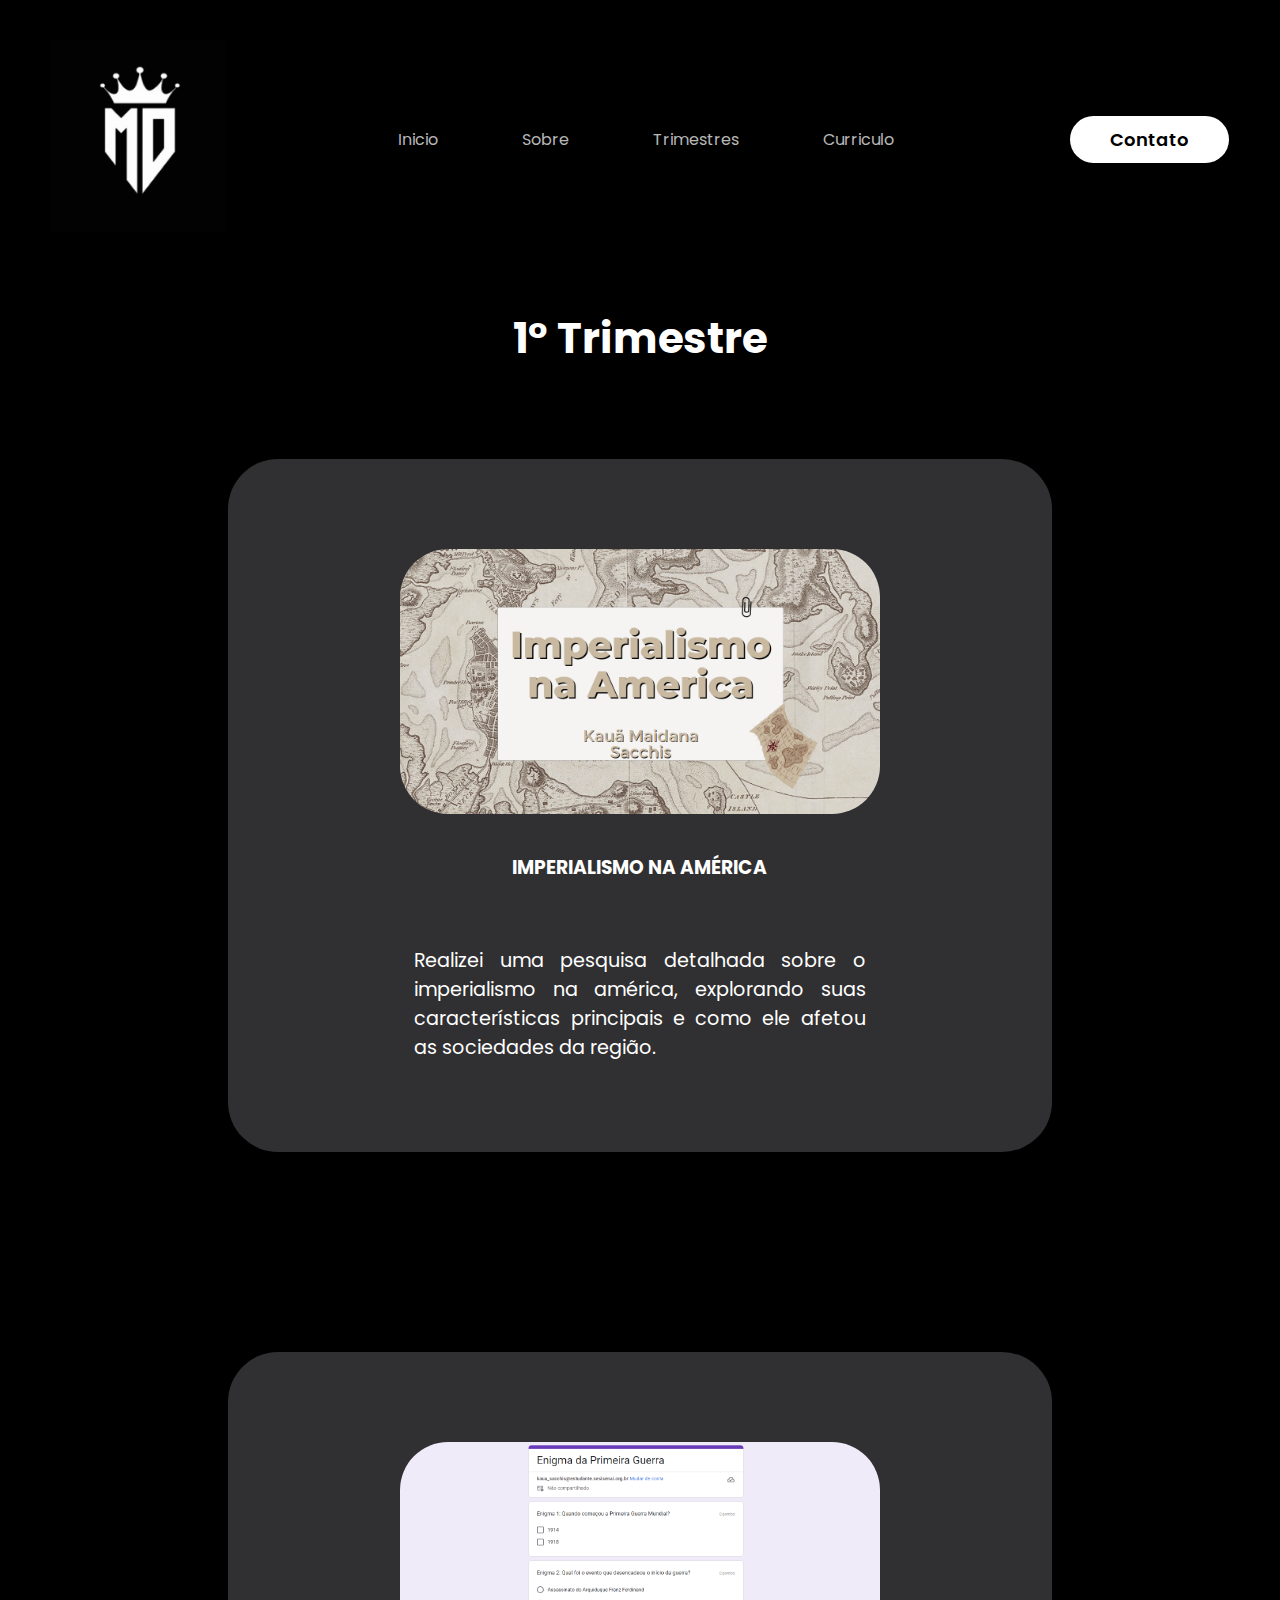
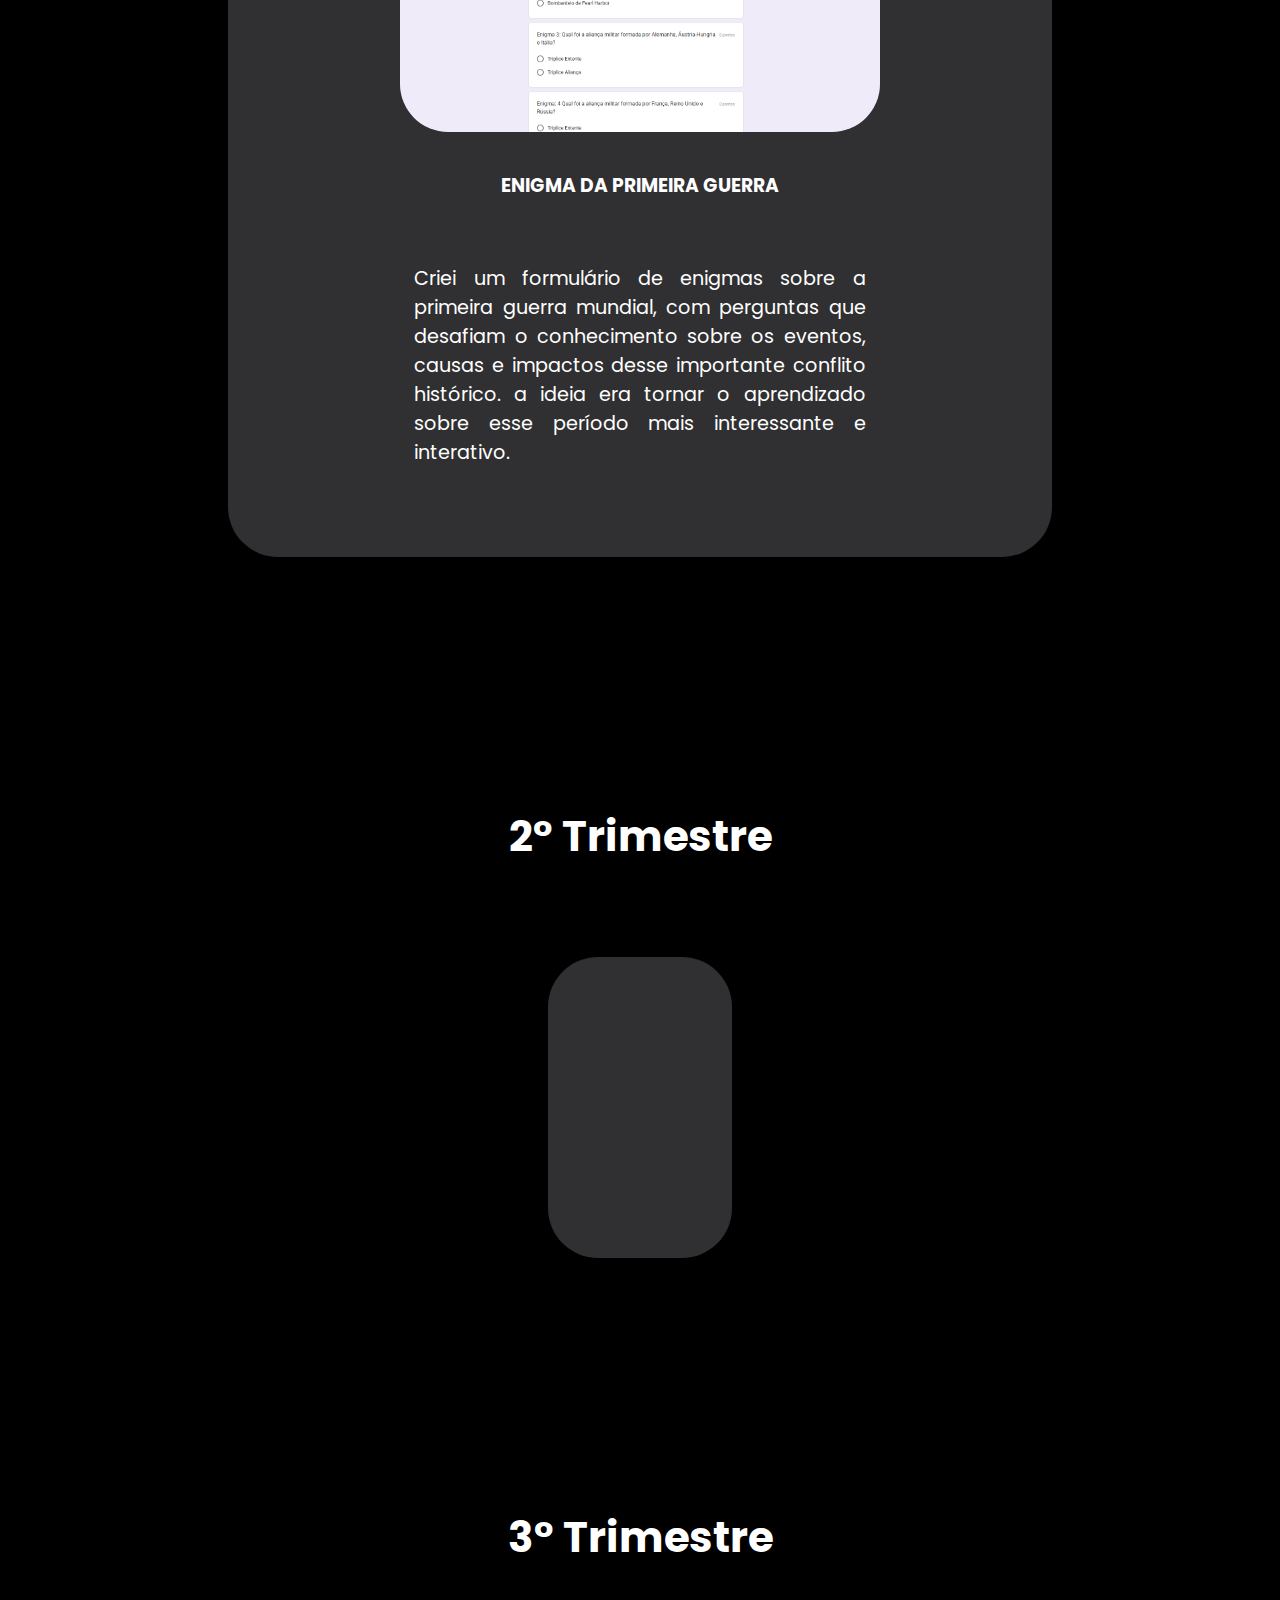
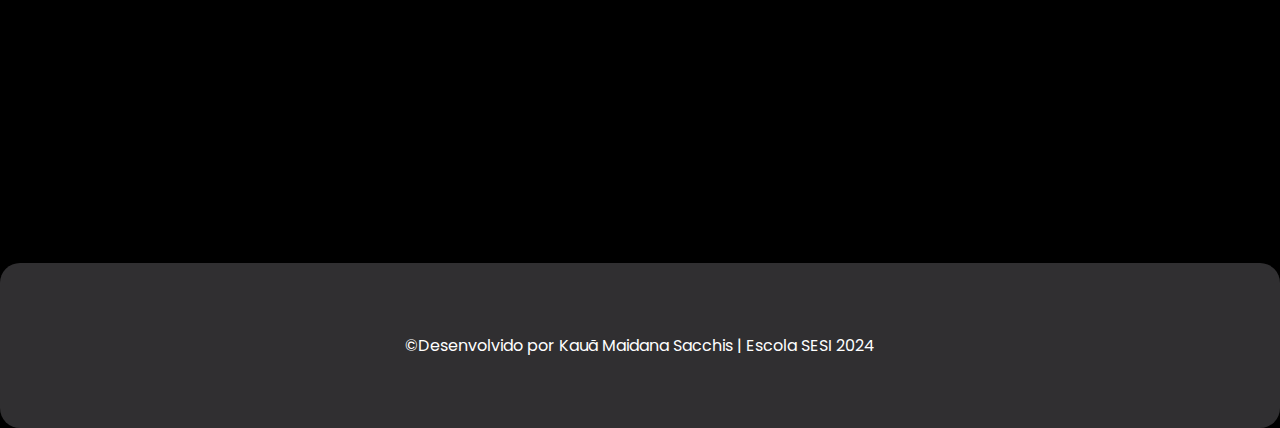
==== projects_human.html @ 3b36d1c5 "Add files via upload" ====
<!DOCTYPE html>
<html lang="pt-br">

<head>
    <meta charset="UTF-8">
    <meta name="viewport" content="width=device-width, initial-scale=1.0">
    <link rel="shortcut icon" type="imagex/png" href="./Imagens/LOGO REI.png">
    <link rel="preconnect" href="https://fonts.googleapis.com">
    <link rel="preconnect" href="https://fonts.gstatic.com" crossorigin>
    <link
        href="https://fonts.googleapis.com/css2?family=Poppins:ital,wght@0,100;0,200;0,300;0,400;0,500;0,600;0,700;0,800;0,900;1,100;1,200;1,300;1,400;1,500;1,600;1,700;1,800;1,900&display=swap"
        rel="stylesheet">
    <link rel="stylesheet" href="style.css">
    <title>Portfolio</title>
</head>

<body>
    <header>
        <div class="interface">
            <div class="logo">
                <a href="#">
                    <img src="Imagens/LOGO REI.png" alt="Logo do Portifólio" width="175px">
                </a>
            </div>

            <nav class="menu desktop">
                <ul>
                    <li><a href="index.html">Inicio</a></li>
                    <li><a href="index.html#sobre">Sobre</a></li>
                    <li><a href="index.html#trimestres">Trimestres</a></li>
                    <li><a href="curriculo.html">Curriculo</a>
                    </li>
                </ul>
            </nav>

            <div class="btn-contato">
                <a href="#"></a>
                <button>Contato</button>
            </div>
    </header>

    <section class="topo-do-site" id="inicio">
        <div class="trimestres" id="1tri">
            <div class="tri1">
                <div class="col">
                    <h1>1° Trimestre</h1>
                    <div class="">
                        <a href="https://www.canva.com/design/DAF9bqPSqWM/-Ntqz4hh7Tg8NsXDmY7ADQ/edit?utm_content=DAF9bqPSqWM&utm_campaign=designshare&utm_medium=link2&utm_source=sharebutton">
                            <img src="./Imagens/a21.png" alt="">
                        </a>
                        <h3>Imperialismo na américa</h3>
                        <span></span>
                        <p>Realizei uma pesquisa detalhada sobre o imperialismo na américa, explorando suas características principais e como ele afetou as sociedades da região.</p>
                    </div>
                    <div class="">
                        <a href="https://www.canva.com/design/DAF9bqPSqWM/-Ntqz4hh7Tg8NsXDmY7ADQ/edit?utm_content=DAF9bqPSqWM&utm_campaign=designshare&utm_medium=link2&utm_source=sharebutton">
                            <img src="./Imagens/a1.png" alt="">
                        </a>
                        <h3>Enigma da primeira guerra</h3>
                        <span></span>
                        <p>Criei um formulário de enigmas sobre a primeira guerra mundial, com perguntas que desafiam o conhecimento sobre os eventos, causas e impactos desse importante conflito histórico. a ideia era tornar o aprendizado sobre esse período mais interessante e interativo.</p>
                    </div>
                </div>
            </div>
            <div class="tri2">
                <div class="col">
                    <h1>2° Trimestre</h1>
                    <div class="">
                        <a href="">
                            <img src="./Imagens/" alt="">
                        </a>
                        <h3></h3>
                        <span></span>
                        <p></p>
                    </div>
                </div>
            </div>
            <div class="tri3">
                <div class="col">
                <h1>3° Trimestre</h1>
                    <a href="">
                        <img src="./Imagens/" alt="">
                    </a>
                    <h3></h3>
                    <span></span>
                    <p></p>
                </div>
            </div>
        </div>
    </section>
    <section id="footer">
        <div class="footer-container">
            <p>©Desenvolvido por Kauã Maidana Sacchis | Escola SESI 2024</p>
        </div>
    </section>

</body>

</html>
---- style.css ----
/*ESTILO GERAL  */
*{
    margin: 0;
    padding: 0;
    box-sizing: border-box;
    font-family: "Poppins", sans-serif;
}
body{
    background-color: black;
    height: 100vh;
}

.interface{
    max-width: 1280px;
    margin: 0 auto;
}

.flex{
    display: flex;
}

.btn-contato button{
    padding: 10px 40px;
    font-size: 18px;
    font-weight: 600;
    background-color: #fff;
    border: 0;
    border-radius: 30px;
    cursor: pointer;
    transition: .2s;
}

/* ESTILO CABAÇALHO */
header{
    padding: 40px 4%;
}

header > .interface{
    display: flex;
    align-items: center;
    justify-content: space-between;
}

header a{
    color: #ffffffb9;
    text-decoration: none;
    display: inline-block;
    transition: .2s;
}

header a:hover{
    color: #fff;
    transform: scale(1.05);
}

header nav ul{
    list-style-type: none;
}

header nav ul li{
    display: inline-block;
   padding: 0 40px  ;
}

 

 .btn-contato button:hover{
    box-shadow: 0px 0px 8px #fff;
    transform: scale(1.05);
}

/* ESTILO DO TOPO DO SITE */
section, topo-do-site {
    padding: 40px 4%;
}

section.topo-do-site .flex{
    align-items: center;
    justify-content: center;
    gap: 90px;
}

.topo-do-site h1{
    color: #fff;
    font-size: 42px;
    line-height: 40px;
}

.topo-do-site h1 span{
    color: blueviolet;
}

.topo-do-site .txt-topo-do-site p{
    color: #fff;
    margin: 40px 0px;
}

.topo-do-site .img-topo-site img{
    position: relative;
    animation: flutuar 2s ease-in-out infinite alternate ;
}

.sobre-mim{
    align-items: center;
    justify-content: center;
    margin: 100px 0px;
    padding: 90px;
    background-color: #302f31;
    border-radius: 50px;
    
}

.sobre-mim h1{
    color: #fff;
    font-size: 36px;
    line-height: 40px;
    margin-bottom: 15px;
}

.sobre-mim .txt-sobre-mim p{
    color: #fff;
}

.trimestres{
    display: flex;
    flex-direction: column;
    align-items: start;
    justify-content: center;
    gap: 10rem;
    margin-bottom: 15rem;
}

.projects-container {
    display: flex;
    flex-direction: column;
    justify-content: center;
    align-items: center;
    width: 100%;
    height: 350px;
    margin-bottom: 90px;
  }
  

.projects-container-ppe {
    display: flex;
    flex-direction: column;
    justify-content: center;
    align-items: center;
    width: 100%;
    height: 350px;
    margin-bottom: 190px;
  }
  
  .projects-title {
    color: #fff;
    font-size: 36px;
    text-align: center;
    margin-bottom: 32px;
  }
  
  .projects-grid {
    display: flex;
    flex-wrap: wrap;
    justify-content: center;
    align-items: center;
    gap: 2.5rem;
  }
  
  .project-link, .project-link-ppe {
    margin-bottom: 20px;
    text-decoration: none;
  }
  .project-link p:hover, .project-link-ppe p:hover{
    transform: scale(1.05);
    transition: transform .2s ease-in-out;
  }
  .project-link-ppe p {
    padding: 2rem 5rem;
    font-size: 1rem;
    background-color: #302f31;
    border-radius: .75rem;
    color: #d2d2d2;
    font-weight: 600;
  }

  .project-link p {
    padding: 2rem 5rem;
    font-size: 1rem;
    background-color: #892be2;
    border-radius: .75rem;
    color: #ebdafa;
    font-weight: 600;
  }

  .project-image {
    height: 200px;
    width: 270px;

    
  }
  .trimestres, .col {
    display: flex;
    align-items: center;
    justify-content: center;
    flex-direction: column;
  }

  .col iframe {
    border: none;
  }
  .col div{
    color: #fff;
    padding: 5rem 2rem;
    display: flex;
    flex-direction: column;
    gap: 2rem;
    align-items: center;
    justify-content: center;
    margin: 100px 0px;
    width: 70%;
    padding: 90px;
    background-color: #302f31;
    border-radius: 50px;
  }
  .col div p{
    font-size: 1.2rem;
    max-width: 70%;
    text-align: justify;
    text-transform: none;
  }
  .col div h3{
    text-transform: uppercase;
  }
  .col div img{
    max-width: 30rem;
    border-radius: 3rem;
  }


  #footer{
    background-color: #302f31;
    border-radius: 20px;
  }

  .footer-container{
    display: flex;
    padding: 30px;
    color: #fff;
    justify-content: center;
    align-items: center;
    
  }
  .curriculo {
    display: flex;
    flex-direction: column;
    gap: 2.5rem;
    align-items: center;
    justify-content: center;
  }
  .curriculo img{
    max-width: 50rem;
  }

@keyframes flutuar{
    0%{
        top: 0;
    }
    100%{
        top: 30px;
    }
}
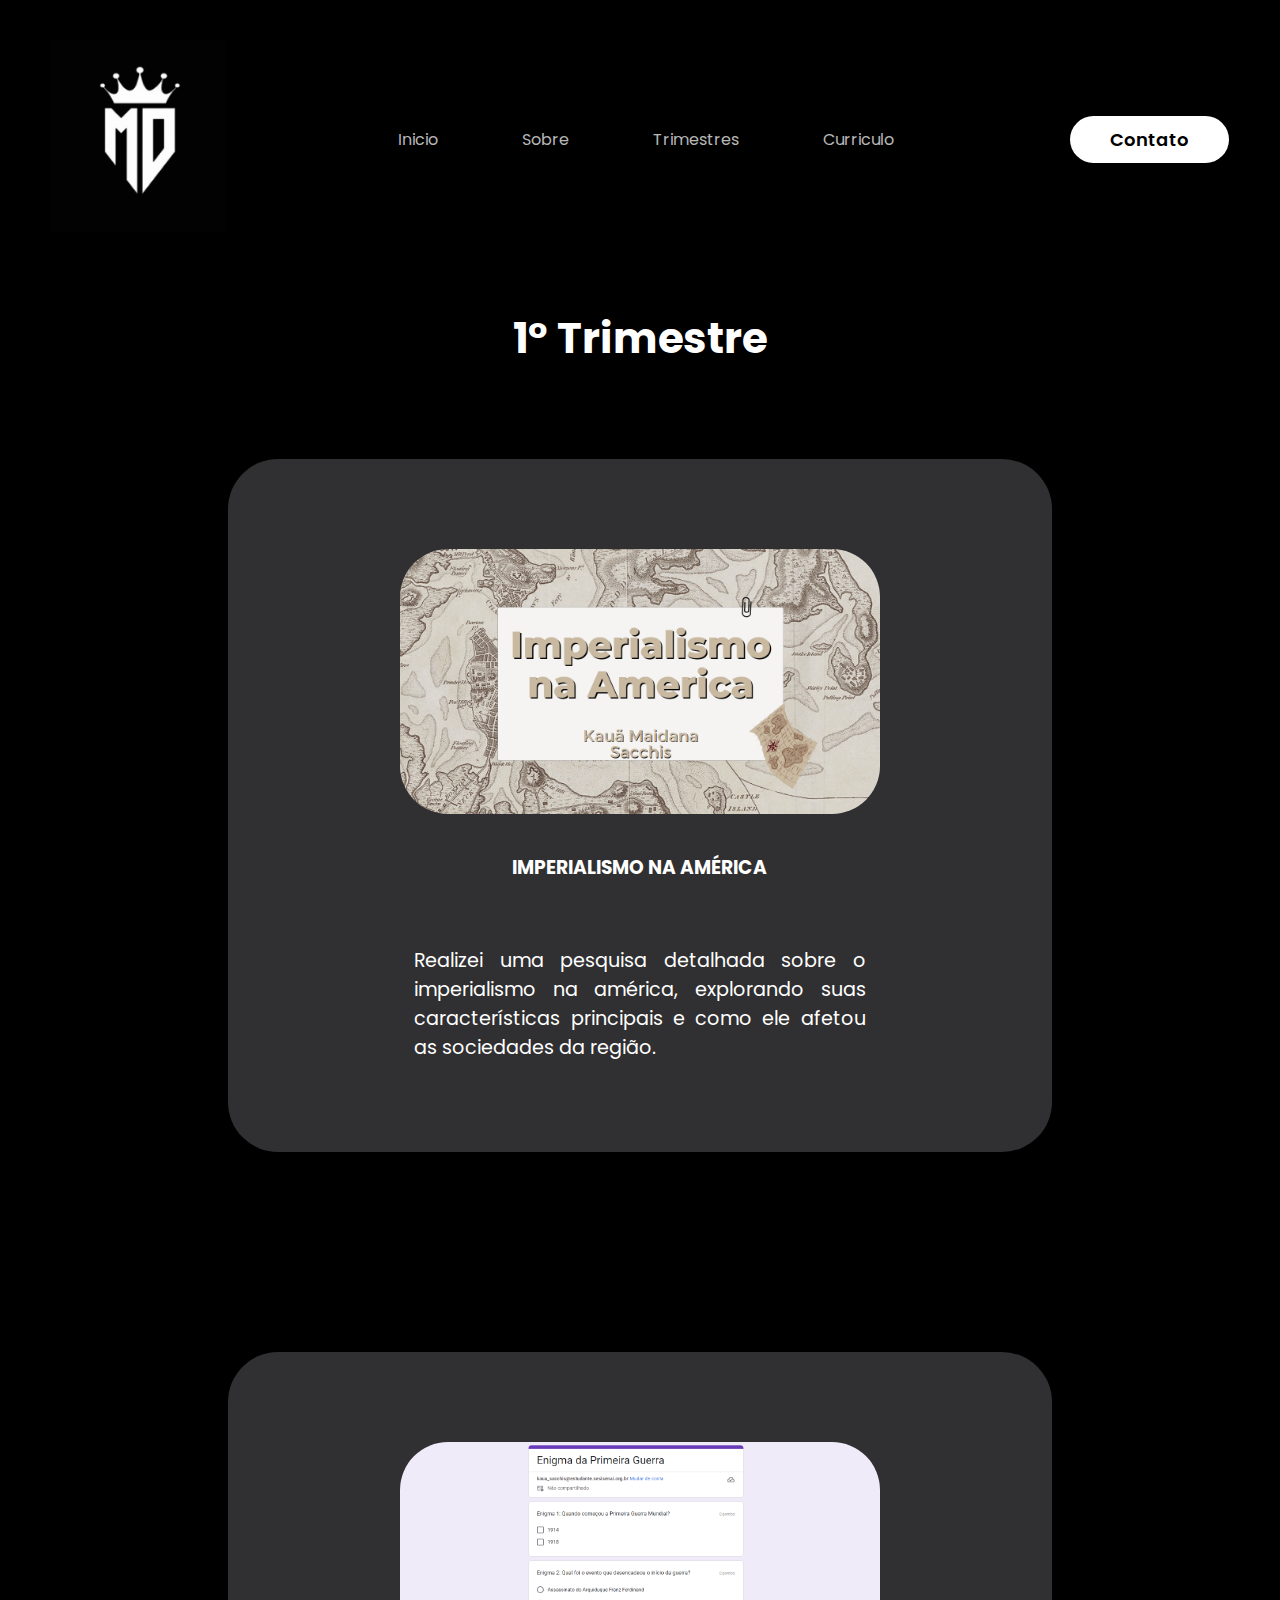
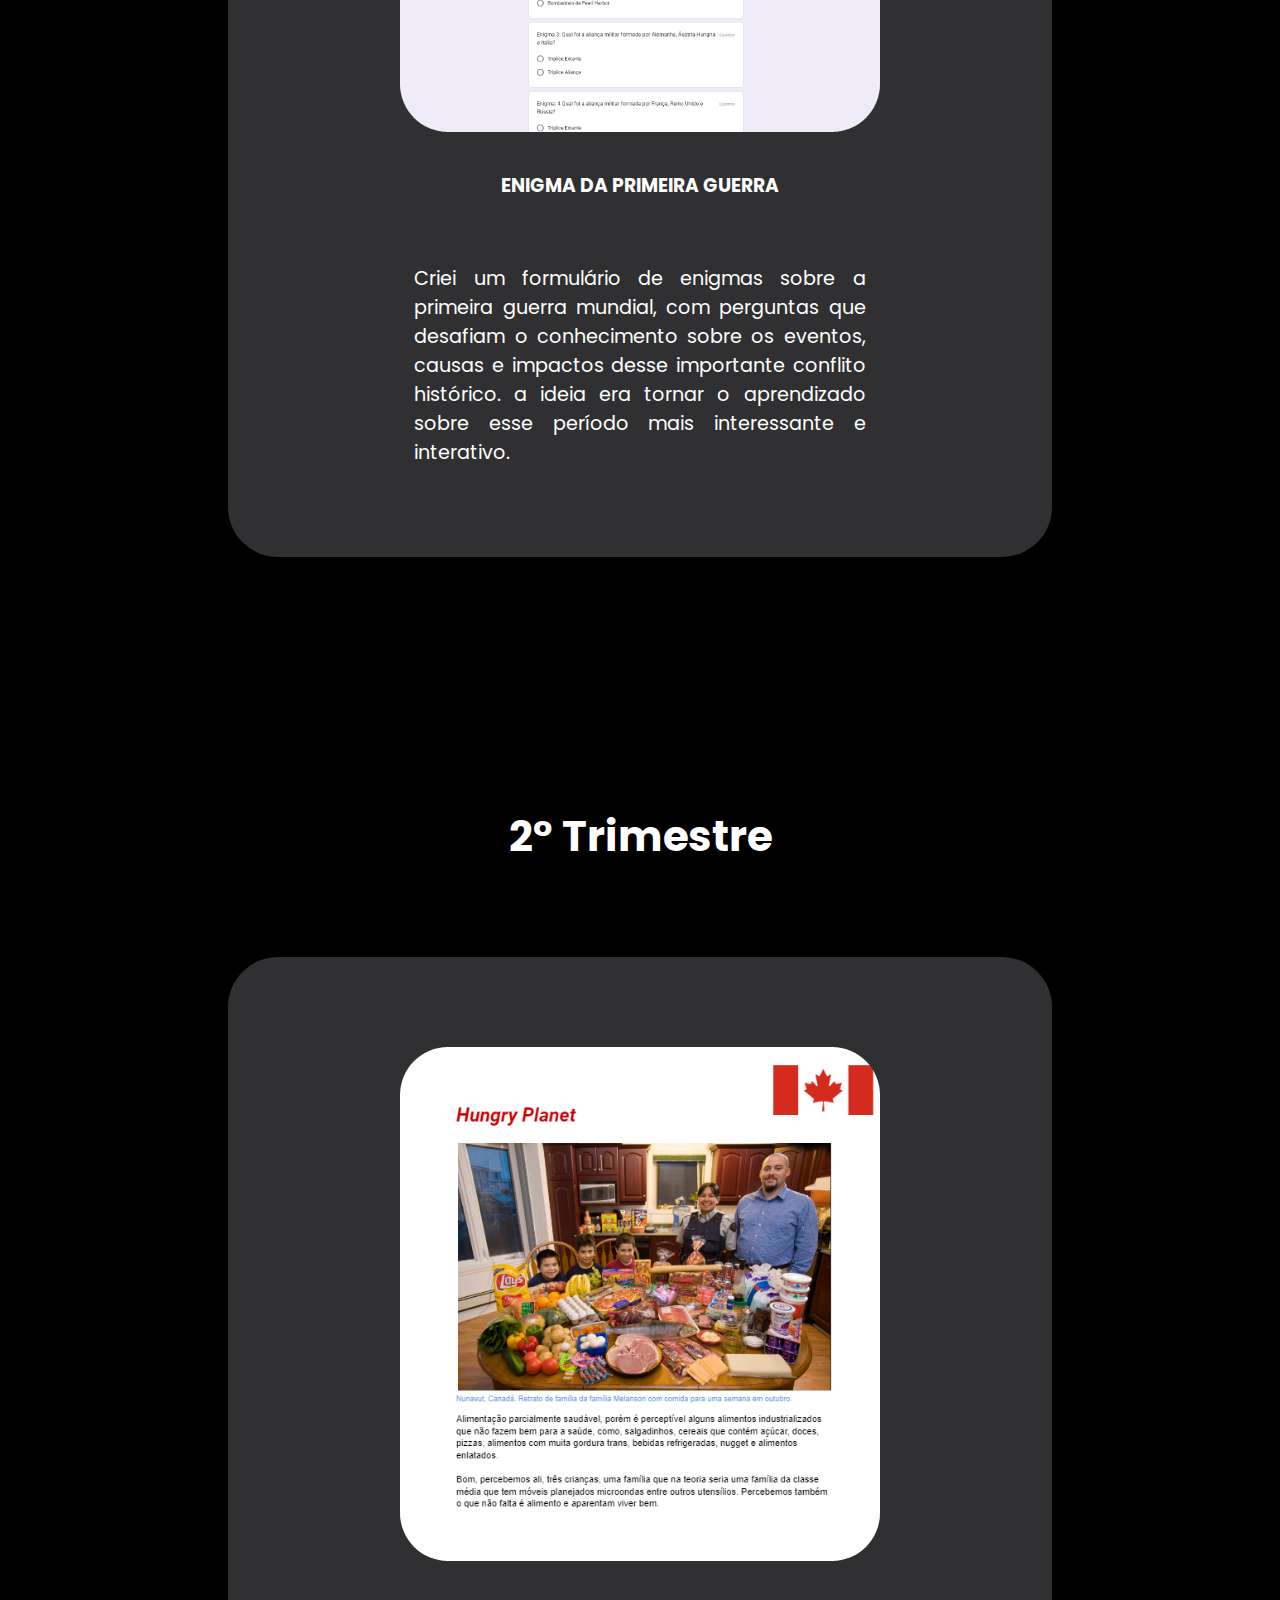
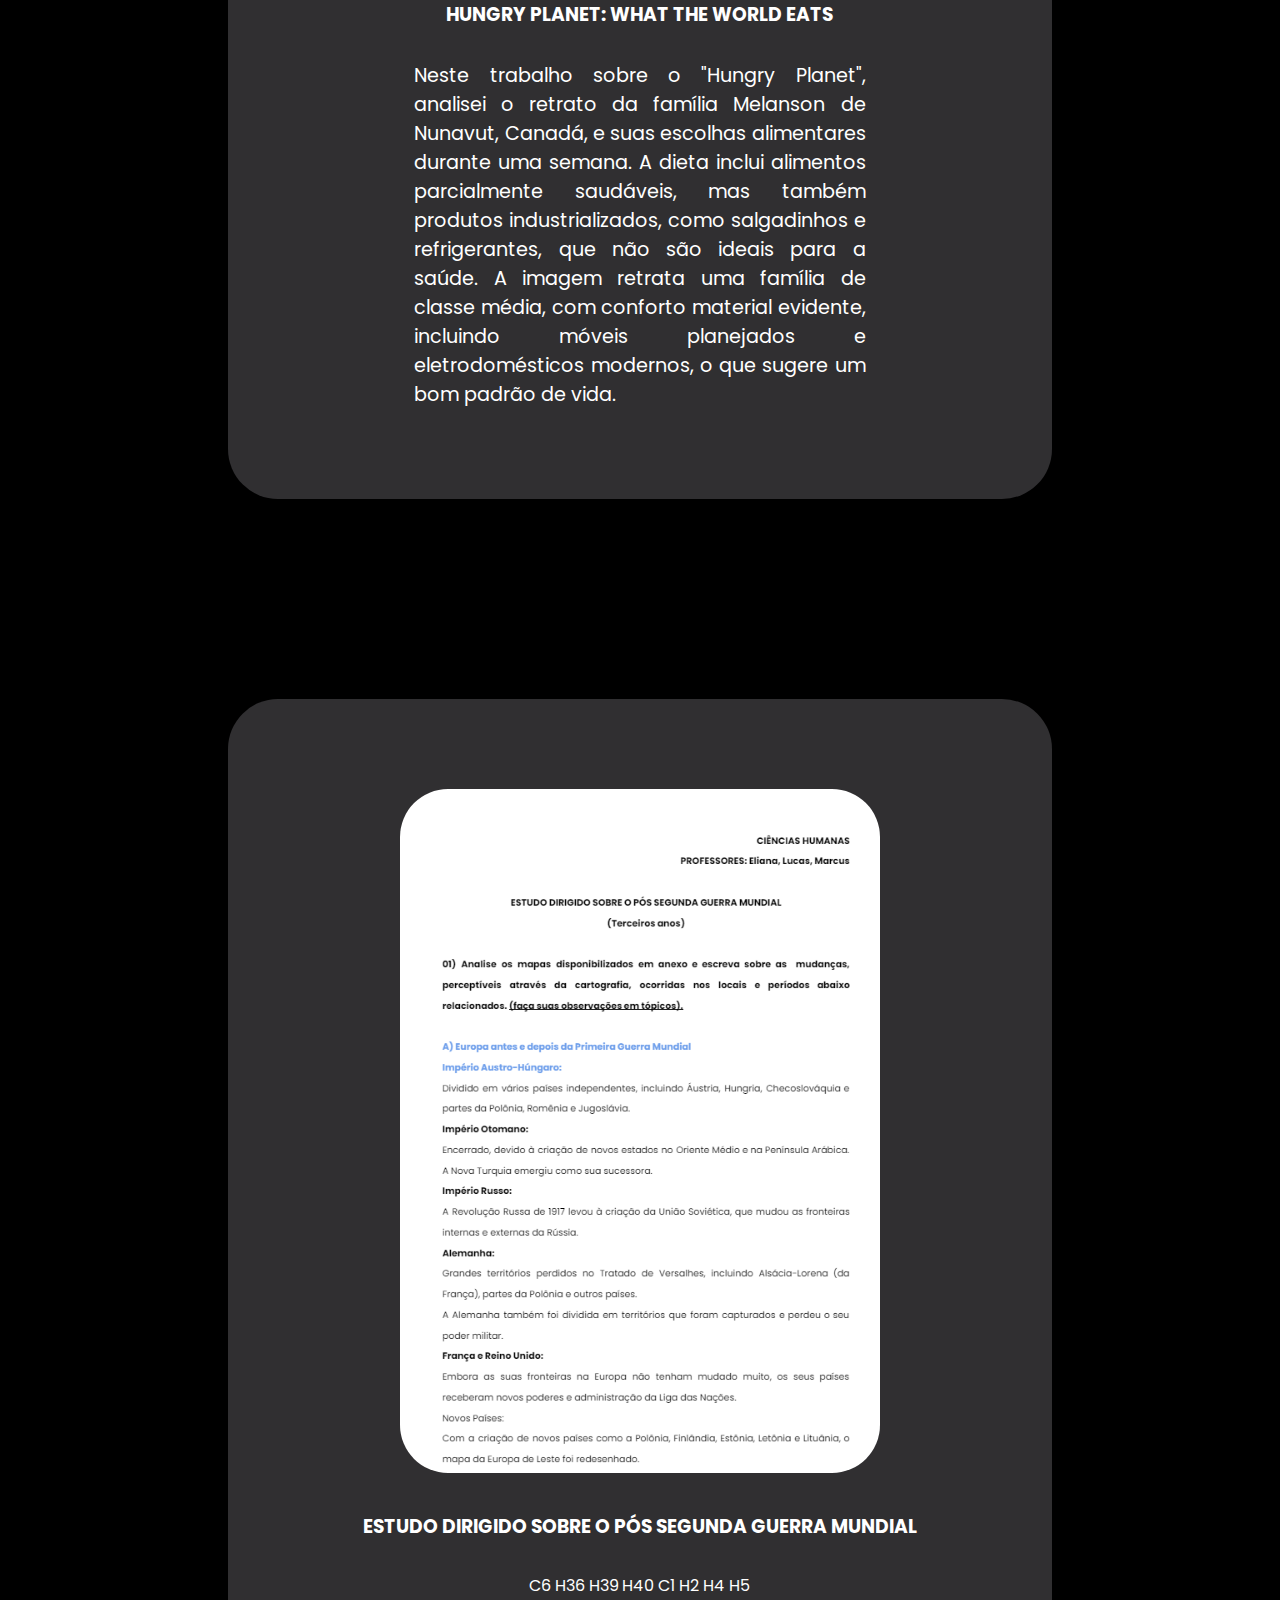
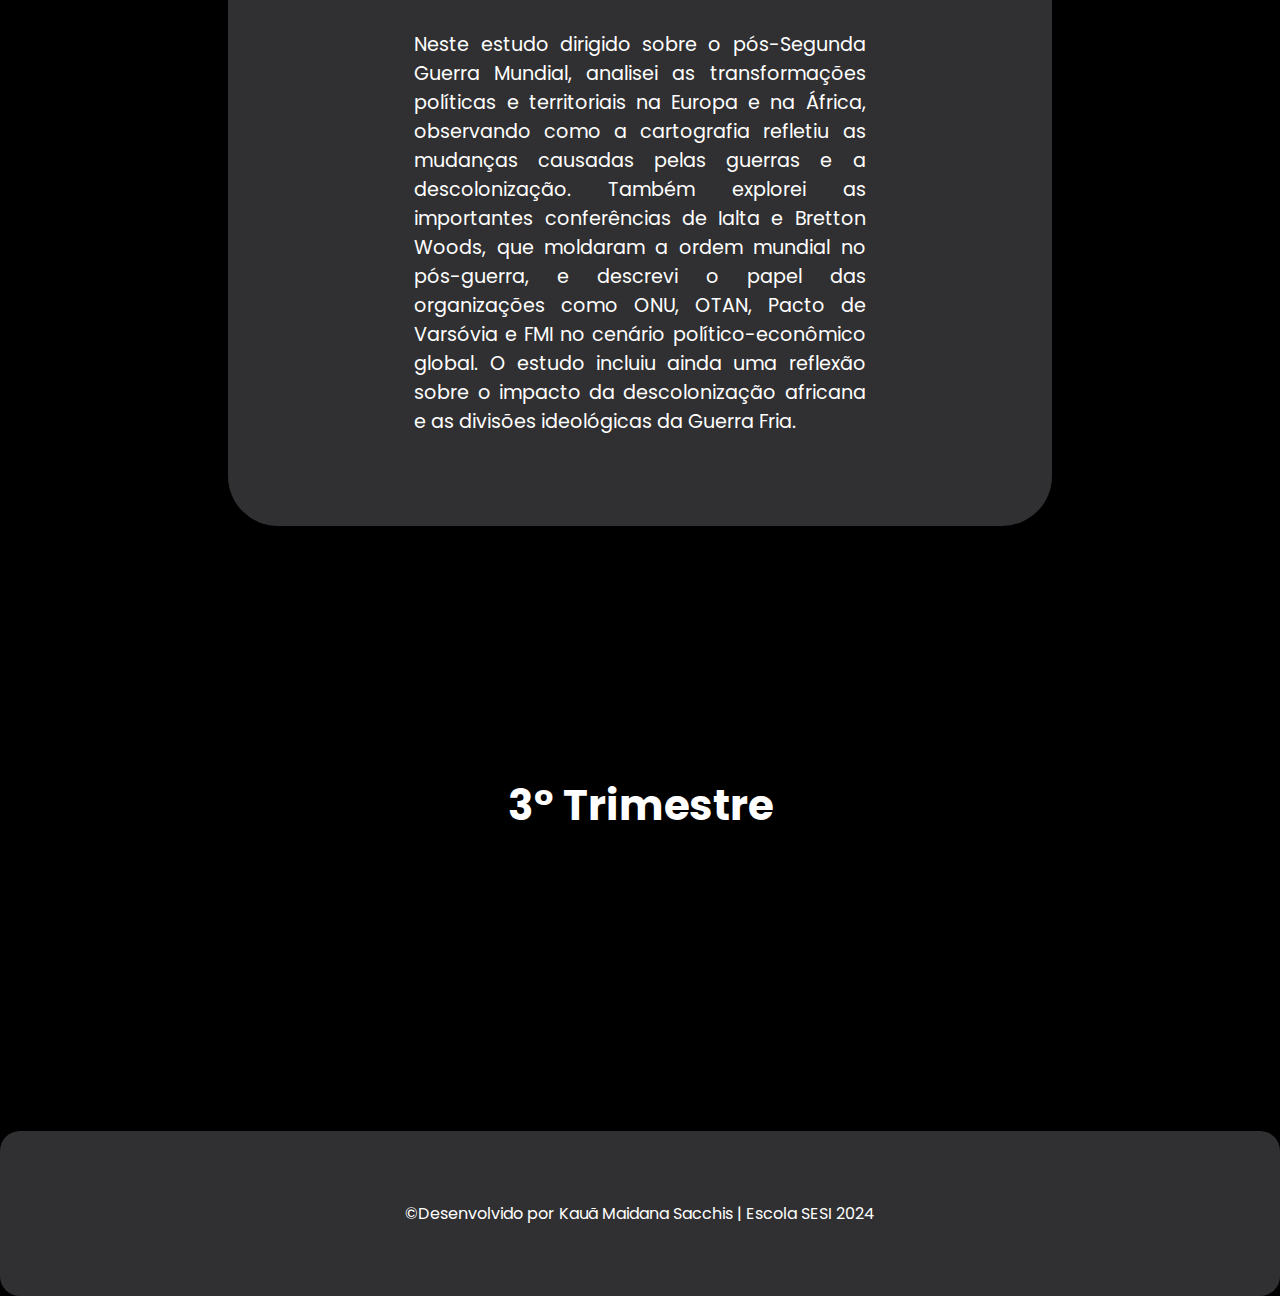
==== commit e5eb45d5: "test" ====
--- a/projects_human.html
+++ b/projects_human.html
@@ -66,14 +66,24 @@
                 <div class="col">
                     <h1>2° Trimestre</h1>
                     <div class="">
-                        <a href="">
-                            <img src="./Imagens/" alt="">
+                        <a href="https://docs.google.com/document/d/1gkxar_AzXNn55zNAxiqKZO_8S9Hc8gU4uH_-gKNYI18/edit?usp=sharing">
+                            <img src="./Imagens/hungry.png" alt="">
                         </a>
-                        <h3></h3>
-                        <span></span>
-                        <p></p>
+                        <h3>Hungry Planet: What the world eats</h3>
+                        <!-- <span>C6 H36 H39 H40 C1 H2 H4 H5</span> -->
+                        <p>Neste trabalho sobre o "Hungry Planet", analisei o retrato da família Melanson de Nunavut, Canadá, e suas escolhas alimentares durante uma semana. A dieta inclui alimentos parcialmente saudáveis, mas também produtos industrializados, como salgadinhos e refrigerantes, que não são ideais para a saúde. A imagem retrata uma família de classe média, com conforto material evidente, incluindo móveis planejados e eletrodomésticos modernos, o que sugere um bom padrão de vida.</p>
+                    </div>
+
+                    <div class="">
+                        <a href="https://docs.google.com/document/d/1zgyVfap5jlNzTiKHYw-Y49o_yVIiZZS2n7LCffWOg_s/edit?usp=sharing">
+                            <img src="./Imagens/posguerra.png" alt="">
+                        </a>
+                        <h3>ESTUDO DIRIGIDO SOBRE O PÓS SEGUNDA GUERRA MUNDIAL</h3>
+                        <span>C6 H36 H39 H40 C1 H2 H4 H5</span>
+                        <p>Neste estudo dirigido sobre o pós-Segunda Guerra Mundial, analisei as transformações políticas e territoriais na Europa e na África, observando como a cartografia refletiu as mudanças causadas pelas guerras e a descolonização. Também explorei as importantes conferências de Ialta e Bretton Woods, que moldaram a ordem mundial no pós-guerra, e descrevi o papel das organizações como ONU, OTAN, Pacto de Varsóvia e FMI no cenário político-econômico global. O estudo incluiu ainda uma reflexão sobre o impacto da descolonização africana e as divisões ideológicas da Guerra Fria.</p>
                     </div>
                 </div>
+
             </div>
             <div class="tri3">
                 <div class="col">
